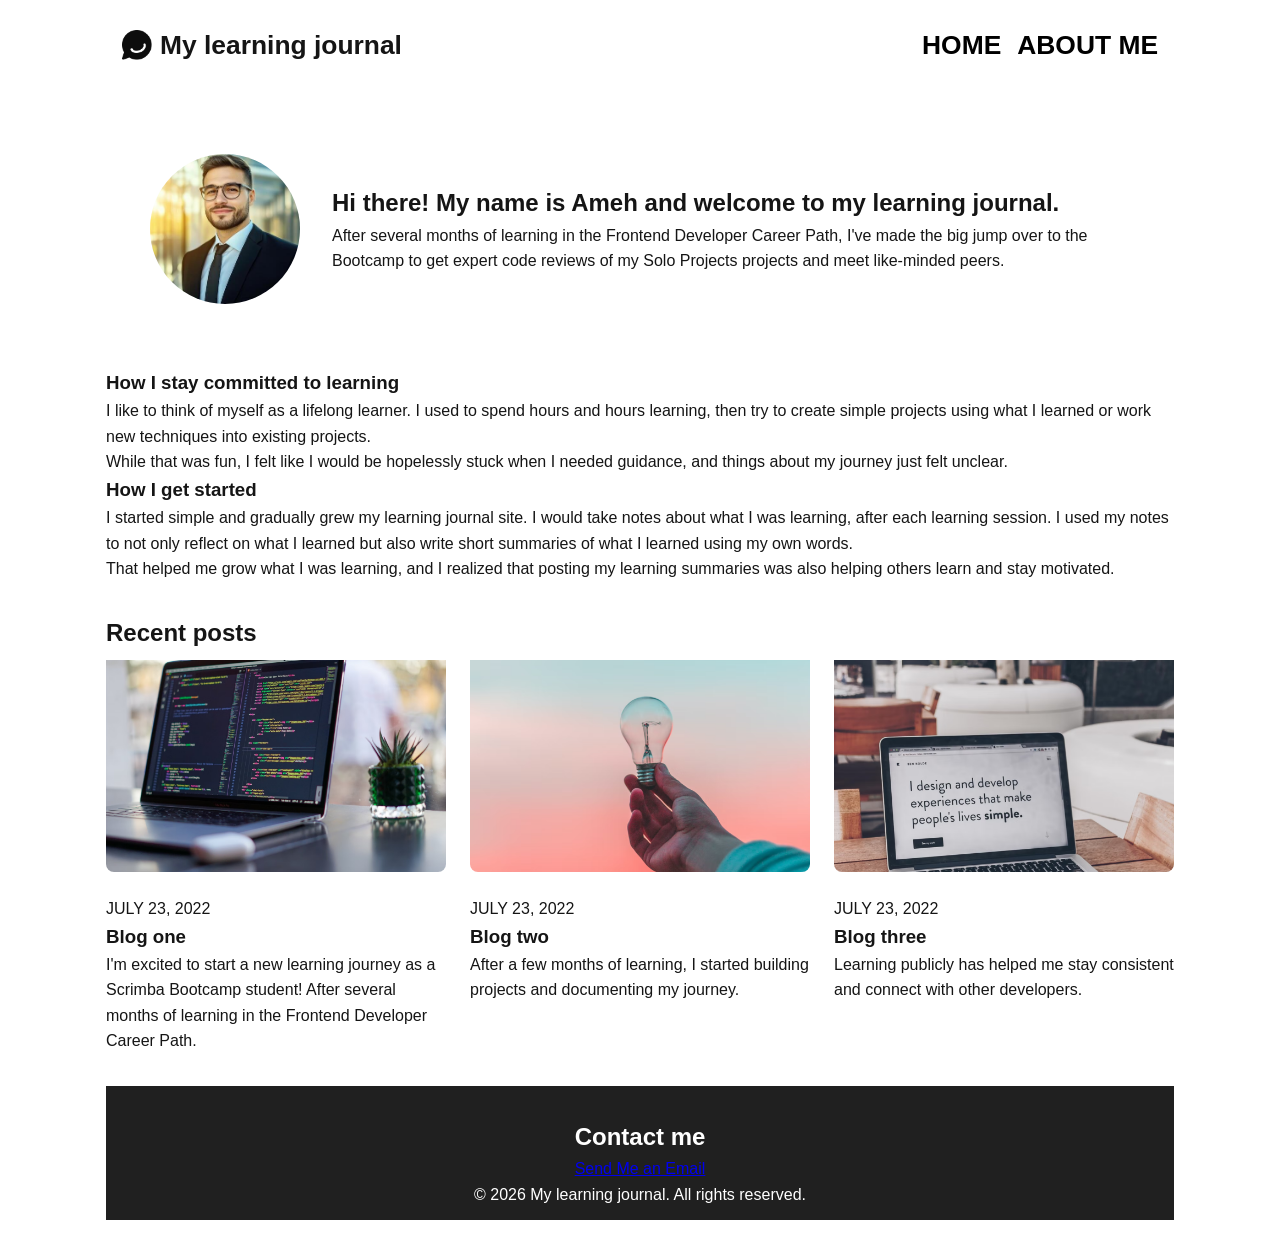
==== about.html @ 9f9e5ebb "Learning Journal" ====
<!DOCTYPE html>
<html lang="en">
<head>
    <meta charset="UTF-8">
    <meta name="viewport" content="width=device-width, initial-scale=1.0">
    <title>About Me</title>
    <link rel="stylesheet" href="styles.css">
</head>
<body>
<div class="container">
    <!-- HEADER -->
    <header>
        <nav class="navbar">
            <div class="logo">
                <img src="./images/logo.png" alt="logo">
                <h1>My learning journal</h1>
            </div>

            <ul class="nav-links">
                <li><a href="index.html">HOME</a></li>
                <li><a href="about.html">ABOUT ME</a></li>
            </ul>
        </nav>
    </header>

    <!-- ABOUT HERO -->
    <section class="about-hero">
        <img src="./images/profile.jpeg" alt="Profile">

        <div class="about-text">
            <h2>
                Hi there! My name is Ameh and welcome
                to my learning journal.
            </h2>

            <p>
                After several months of learning in the Frontend
                Developer Career Path, I've made the big jump over
                to the Bootcamp to get expert code reviews of my Solo
                Projects projects and meet like-minded peers.
            </p>
        </div>
    </section>

    <!-- CONTENT -->
    <section class="about-content">

        <h3>How I stay committed to learning</h3>

        <p>
            I like to think of myself as a lifelong learner. I used
            to spend hours and hours learning, then try to create
            simple projects using what I learned or work new
            techniques into existing projects.
        </p>

        <p>
            While that was fun, I felt like I would be hopelessly
            stuck when I needed guidance, and things about my journey
            just felt unclear.
        </p>

        <h3>How I get started</h3>

        <p>
            I started simple and gradually grew my learning journal
            site. I would take notes about what I was learning,
            after each learning session. I used my notes to not only
            reflect on what I learned but also write short summaries
            of what I learned using my own words.
        </p>

        <p>
            That helped me grow what I was learning, and I realized
            that posting my learning summaries was also helping
            others learn and stay motivated.
        </p>

    </section>

    <!-- RECENT POSTS -->
    <section class="recent-posts">

        <h2>Recent posts</h2>

        <div class="posts-grid">

            <article class="blog-post">
                <img src="./images/blog-one.png" alt="">

                <p class="date">JULY 23, 2022</p>

                <h3>Blog one</h3>

                <p class="description">
                    I'm excited to start a new learning journey as a
                    Scrimba Bootcamp student! After several months of
                    learning in the Frontend Developer Career Path.
                </p>
            </article>

            <article class="blog-post">
                <img src="./images/blog-two.png" alt="">

                <p class="date">JULY 23, 2022</p>

                <h3>Blog two</h3>

                <p class="description">
                    After a few months of learning, I started building
                    projects and documenting my journey.
                </p>
            </article>

            <article class="blog-post">
                <img src="./images/blog-three.png" alt="">

                <p class="date">JULY 23, 2022</p>

                <h3>Blog three</h3>

                <p class="description">
                    Learning publicly has helped me stay consistent and
                    connect with other developers.
                </p>
            </article>

        </div>

    </section>


  <footer>
      <div class="footer-content">
        <h2>Contact me</h2>
        <a href="mailto:amehsunday575@email.com?subject=Hello%20Ameh&body=I%20visited%20your%20learning%20journal.">
    Send Me an Email
</a>
        <p>&copy; 2026 My learning journal. All rights reserved.</p>

      </div>
    </footer>


    
</div>

</body>
</html>
---- styles.css ----
* {
  margin: 0;
  padding: 0;
  box-sizing: border-box;
}

body {
  font-family: sans-serif;
  color: #151515;
   line-height: 1.6;
}

/* CONTAINER */
.container {
  max-width: 480px;
  margin: 0 auto;
  padding: 0 1rem;
  display: flex;
  flex-direction: column;
  gap: 2rem;
}

/* NAVBAR */
.navbar {
  display: flex;
  justify-content: space-between;
  align-items: center;
  padding: 1.5rem 1rem;
}

.logo {
  display: flex;
  align-items: center;
  gap: 0.5rem;
}

.logo img {
  width: 30px;
}

.logo h1 {
  font-size: 0.9rem;
  font-weight: 700;
}

.nav-links {
  display: flex;
  gap: 1rem;
  list-style: none;
}

.nav-links a {
  text-decoration: none;
  color: black;
  font-size: 0.75rem;
  font-weight: 600;
}

/* HERO */
.hero {
  display: flex;
  flex-direction: column;
  gap: 1rem;
  padding: 4rem 1rem;
  color: #fff;
  background: #f5f5f5 url('images/hero.png') no-repeat center/cover;
}

/* BLOG GRID */
.blog-grid {
  display: grid;
  grid-template-columns: 1fr;
  gap: 2rem;
}

/* BLOG CARD FIX (IMPORTANT) */
.blog-card {
  display: flex;
  flex-direction: column;
}

.blog-card img {
  width: 100%;
  height: 220px;
  object-fit: cover;
  display: block;
  border-radius: 8px;
}

/* BLOG CONTENT */
.blog-content {
  padding-top: 1rem;
  display: flex;
  flex-direction: column;
  gap: 0.5rem;
}

.blog-date {
  font-size: 0.75rem;
  text-transform: uppercase;
  color: #777;
}

.blog-description {
  line-height: 1.5;
  color: #505050;
}

/* ABOUT HERO */
.about-hero {
  display: flex;
  align-items: center;
  gap: 2rem;
  margin: 2rem auto;
  max-width: 980px;
}

.about-hero img {
  width: 150px;
  height: 150px;
  border-radius: 50%;
  object-fit: cover;
}

/* POSTS GRID */
.posts-grid {
  display: grid;
  grid-template-columns: 1fr;
  gap: 1.5rem;

}

.blog-post img {
  width: 100%;
  height: 220px;
  object-fit: cover;
  border-radius: 8px;
  display: block;
  padding-top: 0.5rem;
  margin-bottom: 1.5rem;
}


.see-more {
    display: block;
    width: fit-content;
    margin: 2rem auto;
    text-decoration: none;
}
.footer-content{
    text-align: center;
    padding: 2rem 1rem;
    background-color: #202020;
    color: #fff;
    width: 100%;
    height: 8.37rem;
    margin-bottom: 2rem;
}
.blog-post-page {
    max-width: 800px;
    margin: 0 auto;
    padding: 2rem 1rem;
}

.post-intro,
.post-section {
    margin-bottom: 2rem;
}

.post-intro h1 {
    font-size: 2rem;
    margin: 1rem 0;
}

.post-section h2 {
    margin-bottom: 1rem;
    font-size: 1.4rem;
}

.post-section p,
.post-intro p {
    line-height: 1.7;
    margin-bottom: 1rem;
}

blockquote {
    margin-top: 1rem;
    padding-left: 1rem;
    border-left: 4px solid #000;
    font-style: italic;
}
/* TABLET */
@media (min-width: 768px) {
  .blog-grid {
    grid-template-columns: repeat(2, 1fr);
  }

  .posts-grid {
    grid-template-columns: repeat(2, 1fr);
  }

  .about-content{
    gap: 1rem;
    line-height: 1.6;
  }
  .about-hero {
    flex-direction: row;
  }
  .hero {
    padding: 6rem 1rem;
    background: #f5f5f5 url('images/hero.png') no-repeat center/cover;
  }
  .nav-links a {
    font-size: 0.95rem;
  }

  .navbar h1 {
    font-size: 0.95rem;
  }
}



/* DESKTOP */
@media (min-width: 1024px) {
  .blog-grid {
    grid-template-columns: repeat(3, 1fr);
  }

  .posts-grid {
    grid-template-columns: repeat(3, 1fr);
  }

  .container {
    max-width: 1100px;
  }
  .hero {
    padding: 8rem 1rem;
    background: #f5f5f5 url('images/hero.png') no-repeat center/cover;
  }
   .nav-links a {
    font-size: 1.65rem;
     
  }
  .navbar h1 {
    font-size: 1.65rem;
  }
  .see-more {
    display: block;
    width: fit-content;
    margin: 2rem auto;
    text-decoration: none;
}
.footer-content{
    text-align: center;
    padding: 2rem 1rem;
    background-color: #202020;
    color: #fff;
    width: 100%;
    margin-bottom: 2rem;
}

}
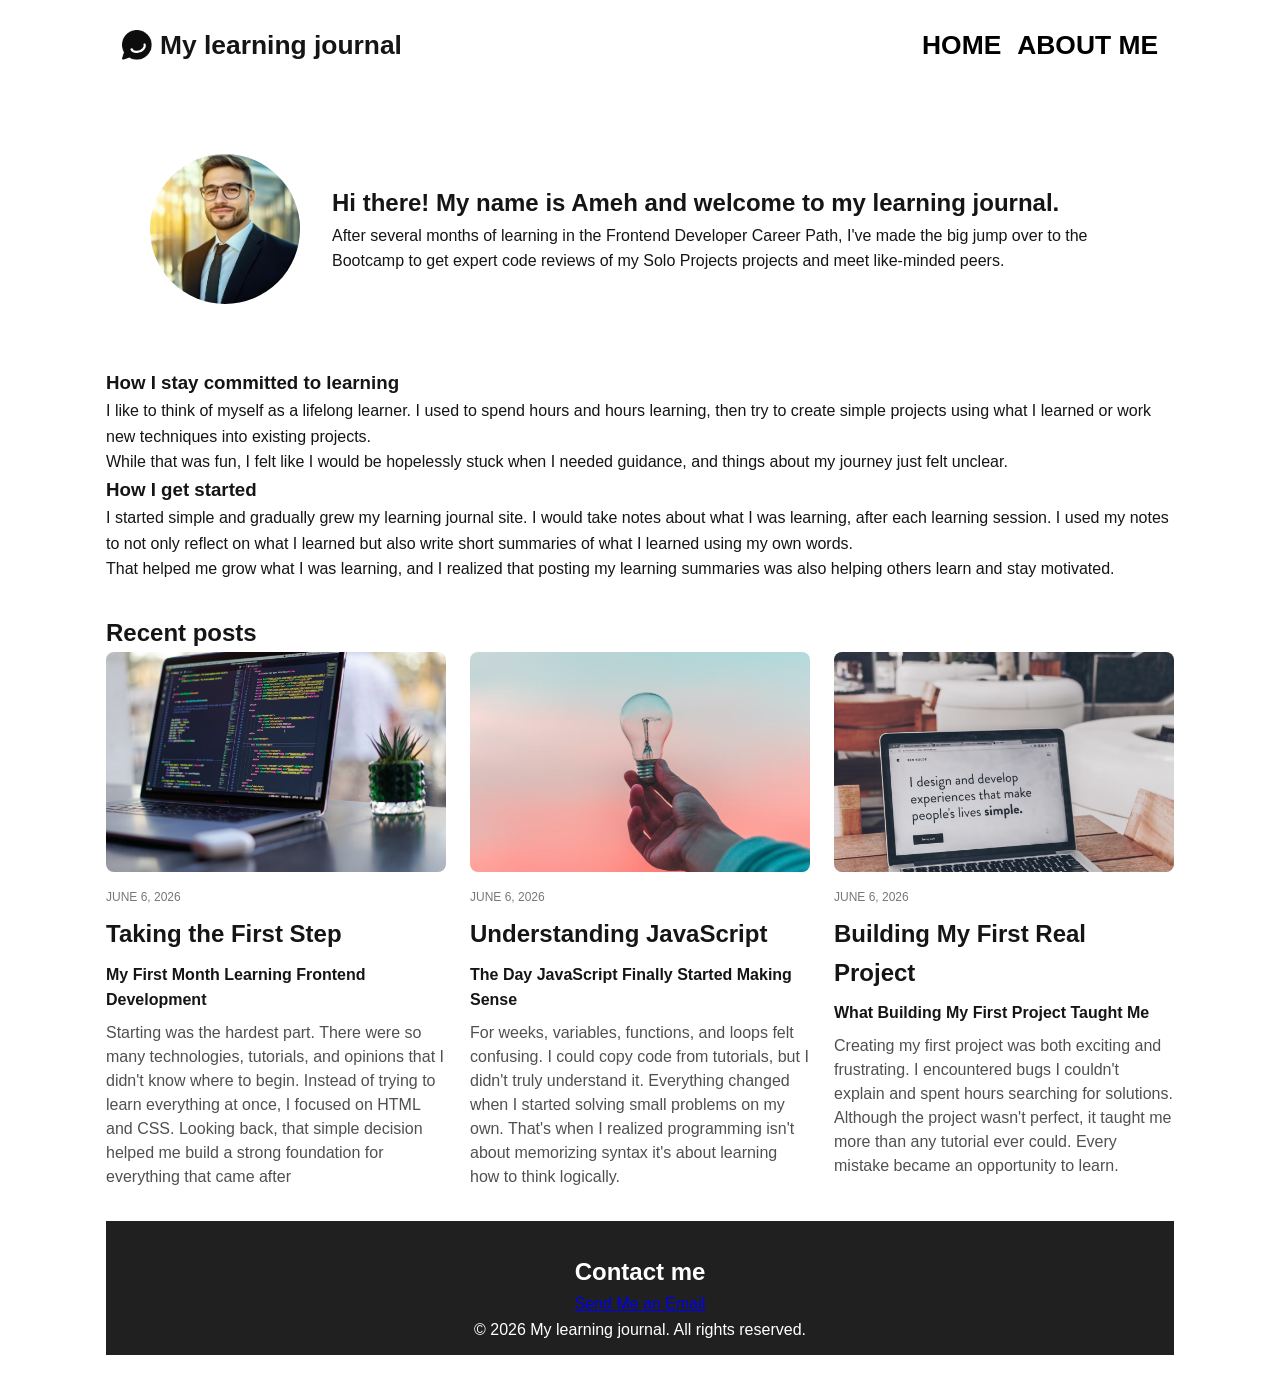
==== commit 18543951: "refining the post" ====
--- a/about.html
+++ b/about.html
@@ -85,45 +85,55 @@
 
         <div class="posts-grid">
 
-            <article class="blog-post">
-                <img src="./images/blog-one.png" alt="">
+           <article class="blog-card">
+        <img src="images/blog-one.png" alt="Blog 1">
+        <div class="blog-content">
+          <p class="blog-date">June 6, 2026</p>
+          <h2>Taking the First Step</h2>
+          <h4>My First Month Learning Frontend Development</h4>
+          <p class="blog-description">
+          Starting was the hardest part. 
+          There were so many technologies, 
+          tutorials, and opinions that I didn't know where to begin. 
+          Instead of trying to learn everything at once, 
+          I focused on HTML and CSS. Looking back, 
+          that simple decision helped me build a strong foundation 
+          for everything that came after
+          </p>
+        </div>
+      </article>
 
-                <p class="date">JULY 23, 2022</p>
+      <article class="blog-card">
+        <img src="images/blog-two.png" alt="Blog 2">
+        <div class="blog-content">
+          <p class="blog-date">June 6, 2026</p>
+          <h2>Understanding JavaScript</h2>
+          <h4>The Day JavaScript Finally Started Making Sense</h4>
+          <p class="blog-description">
+           For weeks, variables, functions,
+            and loops felt confusing.
+             I could copy code from tutorials,
+              but I didn't truly understand it. 
+              Everything changed when I started solving small
+               problems on my own. That's when I realized 
+               programming isn't about memorizing syntax it's about 
+               learning how to think logically.          </p>
+        </div>
+      </article>
 
-                <h3>Blog one</h3>
-
-                <p class="description">
-                    I'm excited to start a new learning journey as a
-                    Scrimba Bootcamp student! After several months of
-                    learning in the Frontend Developer Career Path.
-                </p>
-            </article>
-
-            <article class="blog-post">
-                <img src="./images/blog-two.png" alt="">
-
-                <p class="date">JULY 23, 2022</p>
-
-                <h3>Blog two</h3>
-
-                <p class="description">
-                    After a few months of learning, I started building
-                    projects and documenting my journey.
-                </p>
-            </article>
-
-            <article class="blog-post">
-                <img src="./images/blog-three.png" alt="">
-
-                <p class="date">JULY 23, 2022</p>
-
-                <h3>Blog three</h3>
-
-                <p class="description">
-                    Learning publicly has helped me stay consistent and
-                    connect with other developers.
-                </p>
-            </article>
+      <article class="blog-card">
+        <img src="images/blog-three.png" alt="Blog 3">
+        <div class="blog-content">
+          <p class="blog-date">June 6, 2026</p>
+          <h2>Building My First Real Project</h2>
+          <h4>What Building My First Project Taught Me</h4>
+          <p class="blog-description">
+           Creating my first project was both exciting and frustrating. 
+           I encountered bugs I couldn't explain and spent hours searching for solutions. 
+           Although the project wasn't perfect, it taught me more than any tutorial ever could. 
+           Every mistake became an opportunity to learn.         </p>
+        </div>
+      </article>
 
         </div>
 
